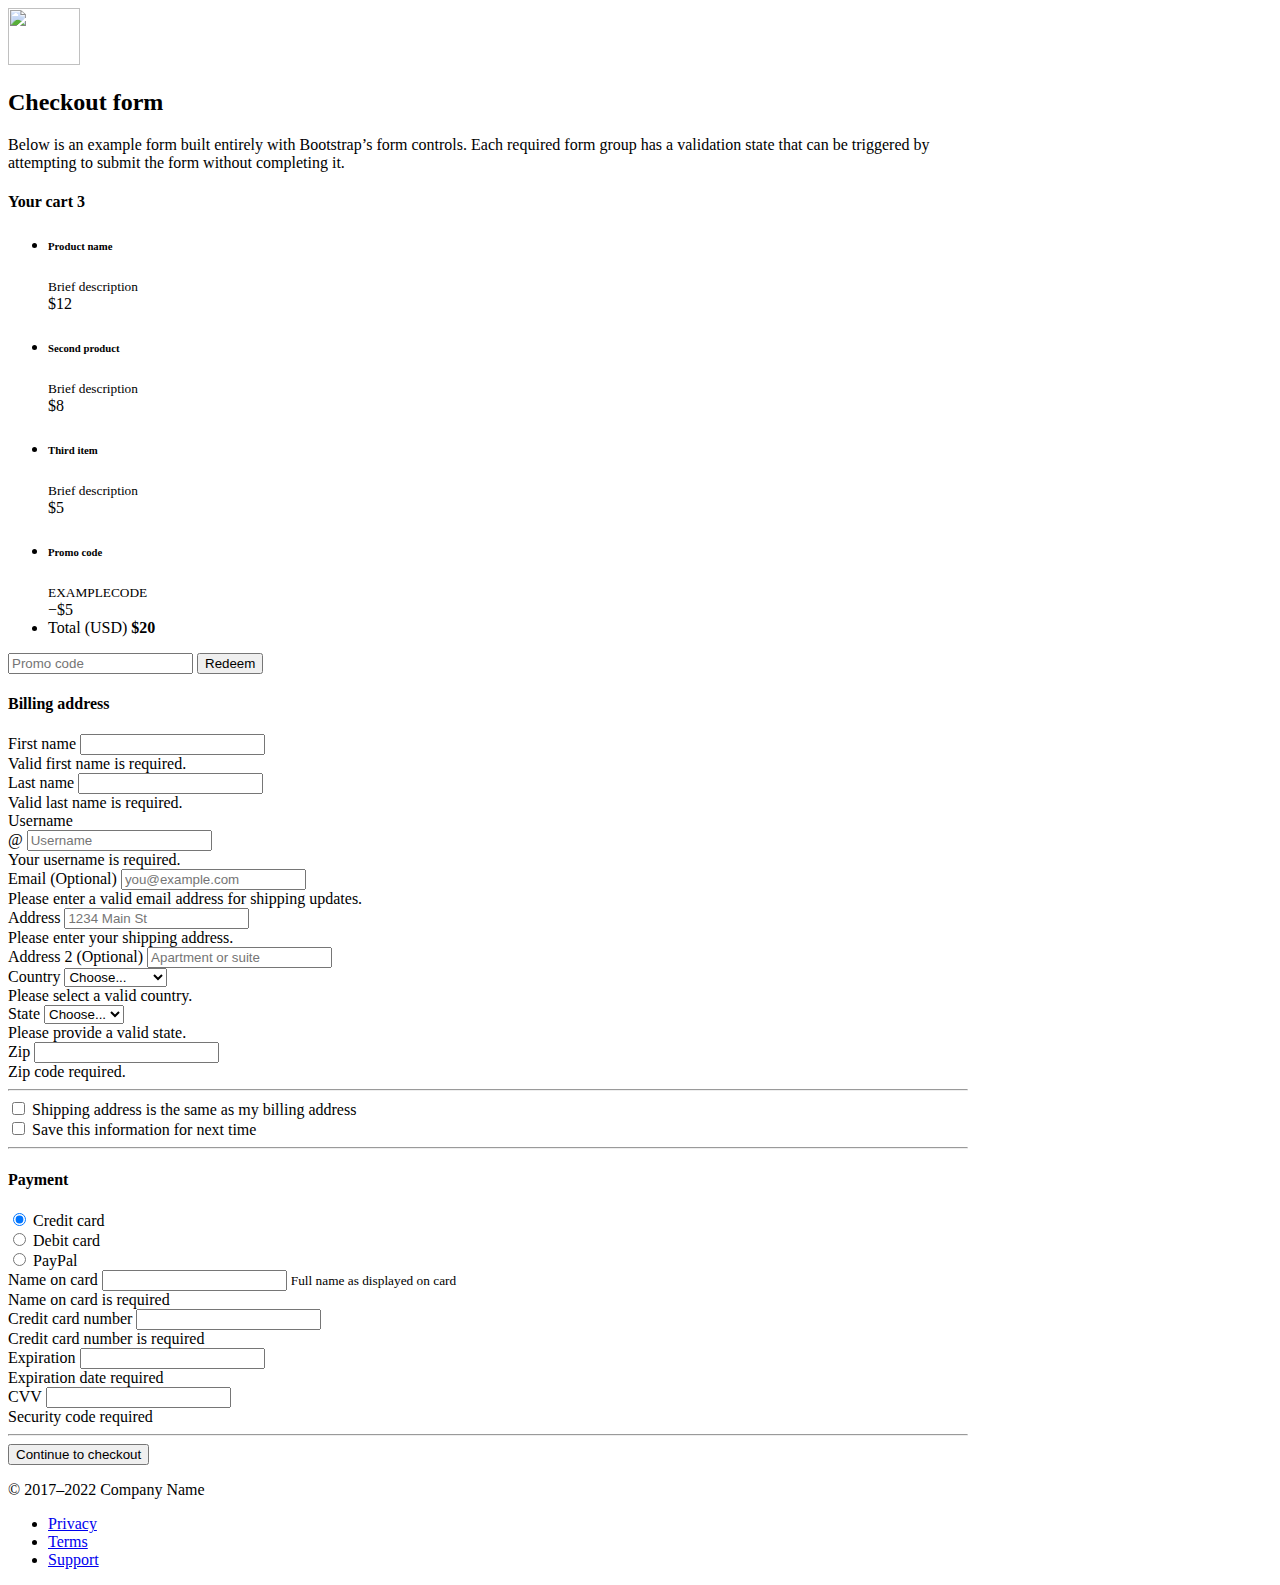
==== index.html @ 4a81ab53 "main" ====
<!doctype html>
<html lang="en">

<head>
  <meta charset="utf-8">
  <meta name="viewport" content="width=device-width, initial-scale=1">
  <meta name="description" content="">
  <meta name="author" content="Mark Otto, Jacob Thornton, and Bootstrap contributors">
  <meta name="generator" content="Hugo 0.98.0">
  <title>Checkout example · Bootstrap v5.2</title>
  <link rel="canonical" href="https://getbootstrap.com/docs/5.2/examples/checkout/">
  <link href="https://cdn.jsdelivr.net/npm/bootstrap@5.2.0-beta1/dist/css/bootstrap.min.css" rel="stylesheet"
    integrity="sha384-0evHe/X+R7YkIZDRvuzKMRqM+OrBnVFBL6DOitfPri4tjfHxaWutUpFmBp4vmVor" crossorigin="anonymous">
  <!-- Custom styles for this template -->
  <link href="form-validation.css" rel="stylesheet">
</head>

<body class="bg-light">

  <div class="container">
    <main>
      <div class="py-5 text-center">
        <img class="d-block mx-auto mb-4" src="https://upload.wikimedia.org/wikipedia/commons/b/b2/Bootstrap_logo.svg"
          alt="" width="72" height="57">
        <h2>Checkout form</h2>
        <p class="lead">Below is an example form built entirely with Bootstrap’s form controls. Each required form group
          has a validation state that can be triggered by attempting to submit the form without completing it.</p>
      </div>

      <div class="row g-5">
        <div class="col-md-5 col-lg-4 order-md-last">
          <h4 class="d-flex justify-content-between align-items-center mb-3">
            <span class="text-primary">Your cart</span>
            <span class="badge bg-primary rounded-pill">3</span>
          </h4>
          <ul class="list-group mb-3">
            <li class="list-group-item d-flex justify-content-between lh-sm">
              <div>
                <h6 class="my-0">Product name</h6>
                <small class="text-muted">Brief description</small>
              </div>
              <span class="text-muted">$12</span>
            </li>
            <li class="list-group-item d-flex justify-content-between lh-sm">
              <div>
                <h6 class="my-0">Second product</h6>
                <small class="text-muted">Brief description</small>
              </div>
              <span class="text-muted">$8</span>
            </li>
            <li class="list-group-item d-flex justify-content-between lh-sm">
              <div>
                <h6 class="my-0">Third item</h6>
                <small class="text-muted">Brief description</small>
              </div>
              <span class="text-muted">$5</span>
            </li>
            <li class="list-group-item d-flex justify-content-between bg-light">
              <div class="text-success">
                <h6 class="my-0">Promo code</h6>
                <small>EXAMPLECODE</small>
              </div>
              <span class="text-success">−$5</span>
            </li>
            <li class="list-group-item d-flex justify-content-between">
              <span>Total (USD)</span>
              <strong>$20</strong>
            </li>
          </ul>

          <form class="card p-2">
            <div class="input-group">
              <input type="text" class="form-control" placeholder="Promo code">
              <button type="submit" class="btn btn-secondary">Redeem</button>
            </div>
          </form>
        </div>
        <div class="col-md-7 col-lg-8">
          <h4 class="mb-3">Billing address</h4>
          <form class="needs-validation" novalidate>
            <div class="row g-3">
              <div class="col-sm-6">
                <label for="firstName" class="form-label">First name</label>
                <input type="text" class="form-control" id="firstName" placeholder="" value="" required>
                <div class="invalid-feedback">
                  Valid first name is required.
                </div>
              </div>

              <div class="col-sm-6">
                <label for="lastName" class="form-label">Last name</label>
                <input type="text" class="form-control" id="lastName" placeholder="" value="" required>
                <div class="invalid-feedback">
                  Valid last name is required.
                </div>
              </div>

              <div class="col-12">
                <label for="username" class="form-label">Username</label>
                <div class="input-group has-validation">
                  <span class="input-group-text">@</span>
                  <input type="text" class="form-control" id="username" placeholder="Username" required>
                  <div class="invalid-feedback">
                    Your username is required.
                  </div>
                </div>
              </div>

              <div class="col-12">
                <label for="email" class="form-label">Email <span class="text-muted">(Optional)</span></label>
                <input type="email" class="form-control" id="email" placeholder="you@example.com">
                <div class="invalid-feedback">
                  Please enter a valid email address for shipping updates.
                </div>
              </div>

              <div class="col-12">
                <label for="address" class="form-label">Address</label>
                <input type="text" class="form-control" id="address" placeholder="1234 Main St" required>
                <div class="invalid-feedback">
                  Please enter your shipping address.
                </div>
              </div>

              <div class="col-12">
                <label for="address2" class="form-label">Address 2 <span class="text-muted">(Optional)</span></label>
                <input type="text" class="form-control" id="address2" placeholder="Apartment or suite">
              </div>

              <div class="col-md-5">
                <label for="country" class="form-label">Country</label>
                <select class="form-select" id="country" required>
                  <option value="">Choose...</option>
                  <option>United States</option>
                </select>
                <div class="invalid-feedback">
                  Please select a valid country.
                </div>
              </div>

              <div class="col-md-4">
                <label for="state" class="form-label">State</label>
                <select class="form-select" id="state" required>
                  <option value="">Choose...</option>
                  <option>California</option>
                </select>
                <div class="invalid-feedback">
                  Please provide a valid state.
                </div>
              </div>

              <div class="col-md-3">
                <label for="zip" class="form-label">Zip</label>
                <input type="text" class="form-control" id="zip" placeholder="" required>
                <div class="invalid-feedback">
                  Zip code required.
                </div>
              </div>
            </div>

            <hr class="my-4">

            <div class="form-check">
              <input type="checkbox" class="form-check-input" id="same-address">
              <label class="form-check-label" for="same-address">Shipping address is the same as my billing
                address</label>
            </div>

            <div class="form-check">
              <input type="checkbox" class="form-check-input" id="save-info">
              <label class="form-check-label" for="save-info">Save this information for next time</label>
            </div>

            <hr class="my-4">

            <h4 class="mb-3">Payment</h4>

            <div class="my-3">
              <div class="form-check">
                <input id="credit" name="paymentMethod" type="radio" class="form-check-input" checked required>
                <label class="form-check-label" for="credit">Credit card</label>
              </div>
              <div class="form-check">
                <input id="debit" name="paymentMethod" type="radio" class="form-check-input" required>
                <label class="form-check-label" for="debit">Debit card</label>
              </div>
              <div class="form-check">
                <input id="paypal" name="paymentMethod" type="radio" class="form-check-input" required>
                <label class="form-check-label" for="paypal">PayPal</label>
              </div>
            </div>

            <div class="row gy-3">
              <div class="col-md-6">
                <label for="cc-name" class="form-label">Name on card</label>
                <input type="text" class="form-control" id="cc-name" placeholder="" required>
                <small class="text-muted">Full name as displayed on card</small>
                <div class="invalid-feedback">
                  Name on card is required
                </div>
              </div>

              <div class="col-md-6">
                <label for="cc-number" class="form-label">Credit card number</label>
                <input type="text" class="form-control" id="cc-number" placeholder="" required>
                <div class="invalid-feedback">
                  Credit card number is required
                </div>
              </div>

              <div class="col-md-3">
                <label for="cc-expiration" class="form-label">Expiration</label>
                <input type="text" class="form-control" id="cc-expiration" placeholder="" required>
                <div class="invalid-feedback">
                  Expiration date required
                </div>
              </div>

              <div class="col-md-3">
                <label for="cc-cvv" class="form-label">CVV</label>
                <input type="text" class="form-control" id="cc-cvv" placeholder="" required>
                <div class="invalid-feedback">
                  Security code required
                </div>
              </div>
            </div>

            <hr class="my-4">

            <button class="w-100 btn btn-primary btn-lg" type="submit">Continue to checkout</button>
          </form>
        </div>
      </div>
    </main>

    <footer class="my-5 pt-5 text-muted text-center text-small">
      <p class="mb-1">&copy; 2017–2022 Company Name</p>
      <ul class="list-inline">
        <li class="list-inline-item"><a href="#">Privacy</a></li>
        <li class="list-inline-item"><a href="#">Terms</a></li>
        <li class="list-inline-item"><a href="#">Support</a></li>
      </ul>
    </footer>
  </div>


  <script src="https://cdn.jsdelivr.net/npm/bootstrap@5.2.0-beta1/dist/js/bootstrap.bundle.min.js"
    integrity="sha384-pprn3073KE6tl6bjs2QrFaJGz5/SUsLqktiwsUTF55Jfv3qYSDhgCecCxMW52nD2"
    crossorigin="anonymous"></script>

  <script src="form-validation.js"></script>
</body>

</html>
---- form-validation.css ----
.container {
  max-width: 960px;
}

.bd-placeholder-img {
  font-size: 1.125rem;
  text-anchor: middle;
  -webkit-user-select: none;
  -moz-user-select: none;
  user-select: none;
}

@media (min-width: 768px) {
  .bd-placeholder-img-lg {
    font-size: 3.5rem;
  }
}

.b-example-divider {
  height: 3rem;
  background-color: rgba(0, 0, 0, .1);
  border: solid rgba(0, 0, 0, .15);
  border-width: 1px 0;
  box-shadow: inset 0 .5em 1.5em rgba(0, 0, 0, .1), inset 0 .125em .5em rgba(0, 0, 0, .15);
}

.b-example-vr {
  flex-shrink: 0;
  width: 1.5rem;
  height: 100vh;
}

.bi {
  vertical-align: -.125em;
  fill: currentColor;
}

.nav-scroller {
  position: relative;
  z-index: 2;
  height: 2.75rem;
  overflow-y: hidden;
}

.nav-scroller .nav {
  display: flex;
  flex-wrap: nowrap;
  padding-bottom: 1rem;
  margin-top: -1px;
  overflow-x: auto;
  text-align: center;
  white-space: nowrap;
  -webkit-overflow-scrolling: touch;
}
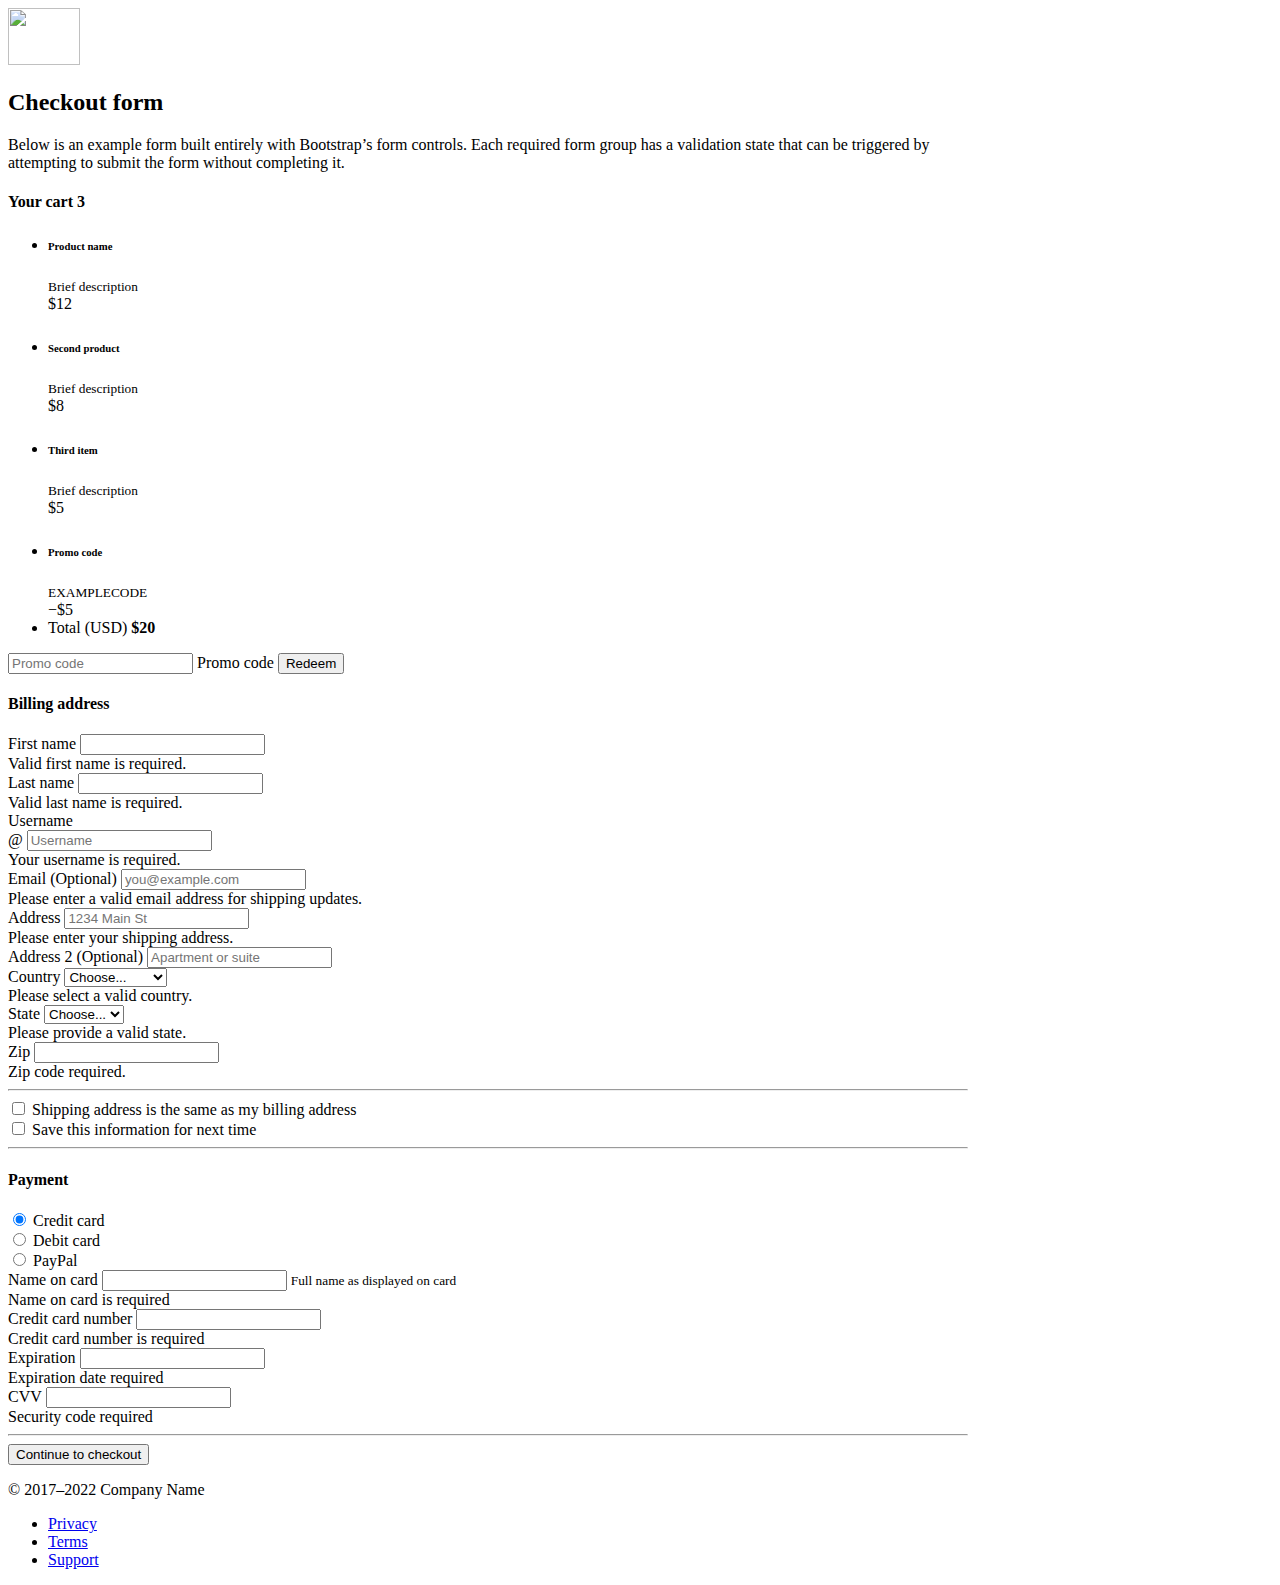
==== commit 5cde5209: "Update index.html" ====
--- a/index.html
+++ b/index.html
@@ -70,7 +70,8 @@
 
           <form class="card p-2">
             <div class="input-group">
-              <input type="text" class="form-control" placeholder="Promo code">
+              <input type="text" class="form-control" id="promo" placeholder="Promo code">
+              <label for="promo" class="form-label">Promo code</label>
               <button type="submit" class="btn btn-secondary">Redeem</button>
             </div>
           </form>
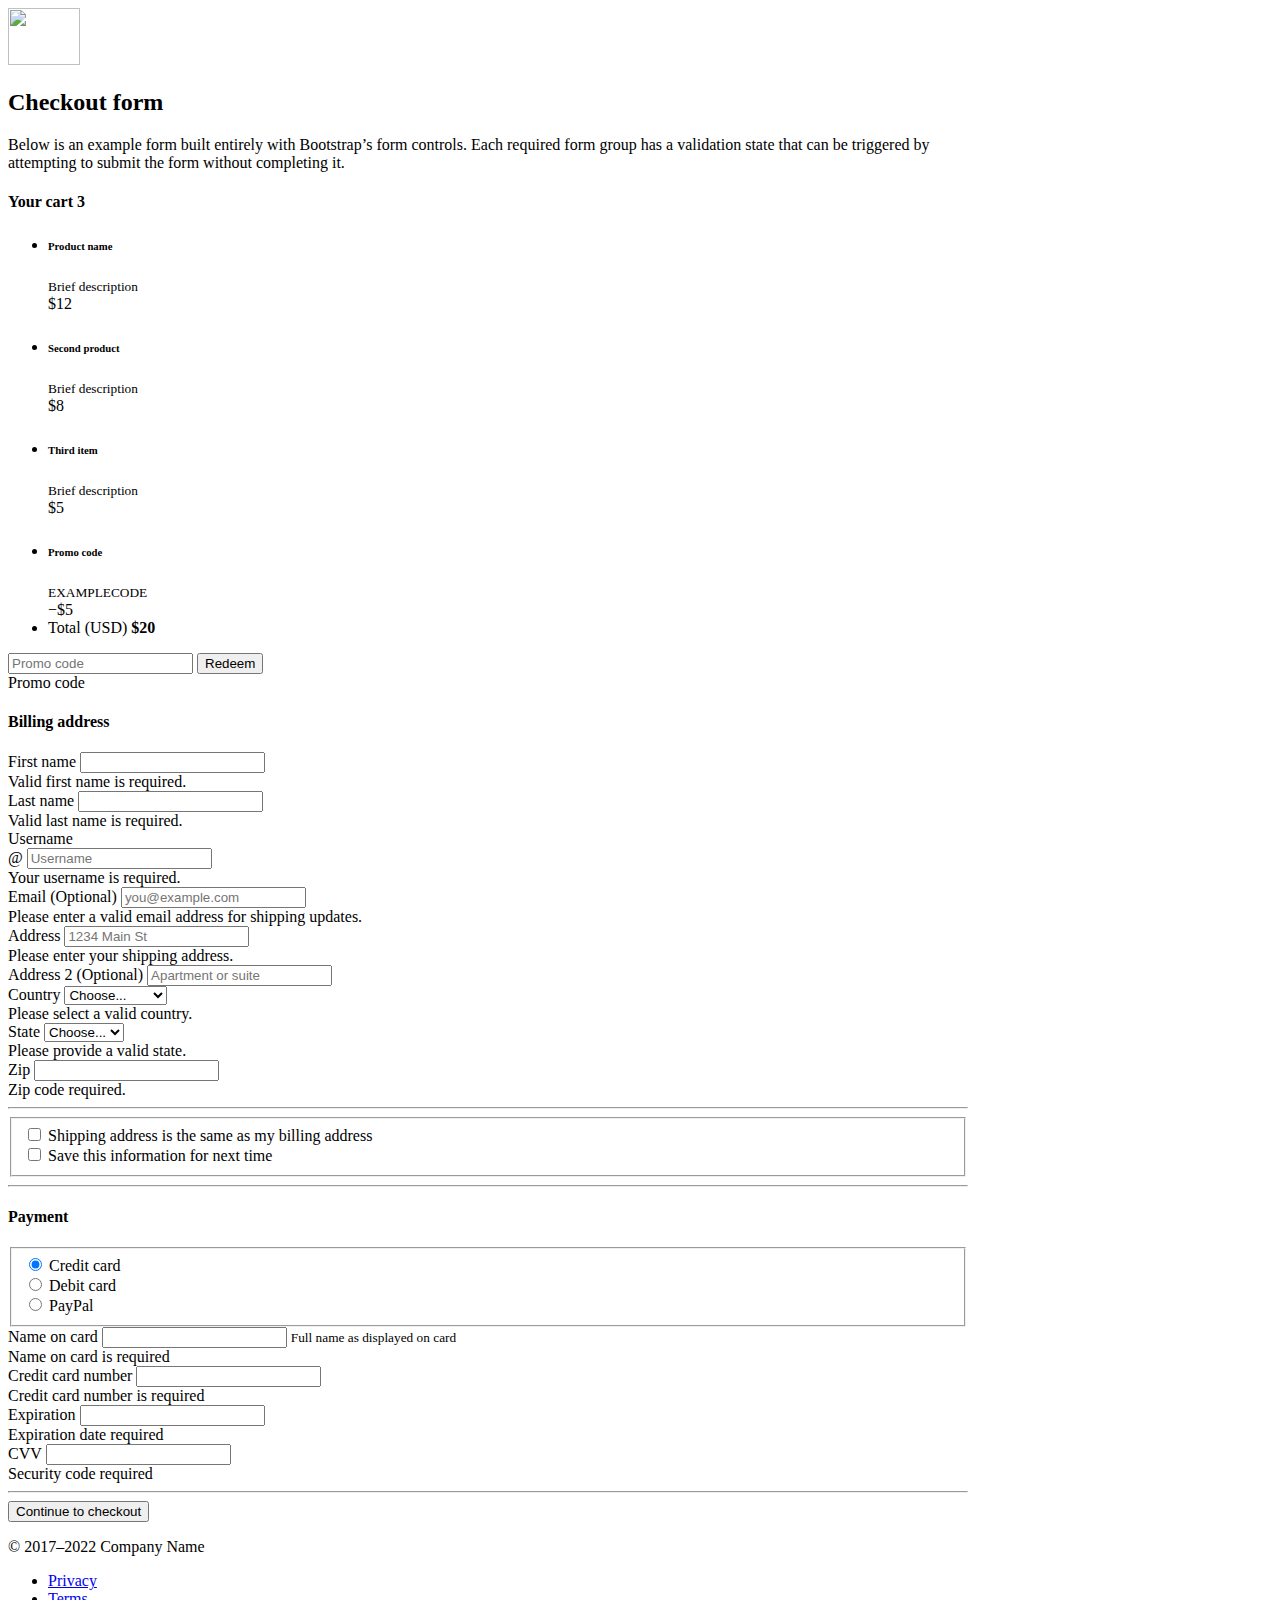
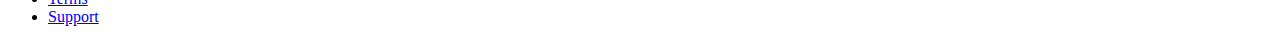
==== commit 08b98b13: "progreso" ====
--- a/index.html
+++ b/index.html
@@ -68,14 +68,15 @@
             </li>
           </ul>
 
-          <form class="card p-2">
+          <form class="card pt-5">
+            
             <div class="input-group">
-              <input type="text" class="form-control" id="promo" placeholder="Promo code">
-              <label for="promo" class="form-label">Promo code</label>
+              <input type="text" class="form-control" id="promo" placeholder="Promo code">    
               <button type="submit" class="btn btn-secondary">Redeem</button>
             </div>
           </form>
         </div>
+        <label for="promo" class="form-label">Promo code</label>
         <div class="col-md-7 col-lg-8">
           <h4 class="mb-3">Billing address</h4>
           <form class="needs-validation" novalidate>
@@ -160,37 +161,39 @@
             </div>
 
             <hr class="my-4">
-
-            <div class="form-check">
-              <input type="checkbox" class="form-check-input" id="same-address">
-              <label class="form-check-label" for="same-address">Shipping address is the same as my billing
-                address</label>
-            </div>
-
-            <div class="form-check">
-              <input type="checkbox" class="form-check-input" id="save-info">
-              <label class="form-check-label" for="save-info">Save this information for next time</label>
-            </div>
+            <fieldset>
+                <div class="form-check">
+                  <input type="checkbox" class="form-check-input" id="same-address">
+                  <label class="form-check-label" for="same-address">Shipping address is the same as my billing
+                    address</label>
+                </div>
+
+                <div class="form-check">
+                  <input type="checkbox" class="form-check-input" id="save-info">
+                  <label class="form-check-label" for="save-info">Save this information for next time</label>
+                </div>
+              </fieldset>
 
             <hr class="my-4">
 
             <h4 class="mb-3">Payment</h4>
-
-            <div class="my-3">
-              <div class="form-check">
-                <input id="credit" name="paymentMethod" type="radio" class="form-check-input" checked required>
-                <label class="form-check-label" for="credit">Credit card</label>
-              </div>
-              <div class="form-check">
-                <input id="debit" name="paymentMethod" type="radio" class="form-check-input" required>
-                <label class="form-check-label" for="debit">Debit card</label>
-              </div>
-              <div class="form-check">
-                <input id="paypal" name="paymentMethod" type="radio" class="form-check-input" required>
-                <label class="form-check-label" for="paypal">PayPal</label>
-              </div>
-            </div>
-
+          <fieldset>
+              <div class="my-3">
+                <div class="form-check">
+                  <input id="credit" name="paymentMethod" type="radio" class="form-check-input" checked required>
+                  <label class="form-check-label" for="credit">Credit card</label>
+                </div>
+                <div class="form-check">
+                  <input id="debit" name="paymentMethod" type="radio" class="form-check-input" required>
+                  <label class="form-check-label" for="debit">Debit card</label>
+                </div>
+                <div class="form-check">
+                  <input id="paypal" name="paymentMethod" type="radio" class="form-check-input" required>
+                  <label class="form-check-label" for="paypal">PayPal</label>
+                </div>
+              </div>
+            </fieldset>
+            
             <div class="row gy-3">
               <div class="col-md-6">
                 <label for="cc-name" class="form-label">Name on card</label>
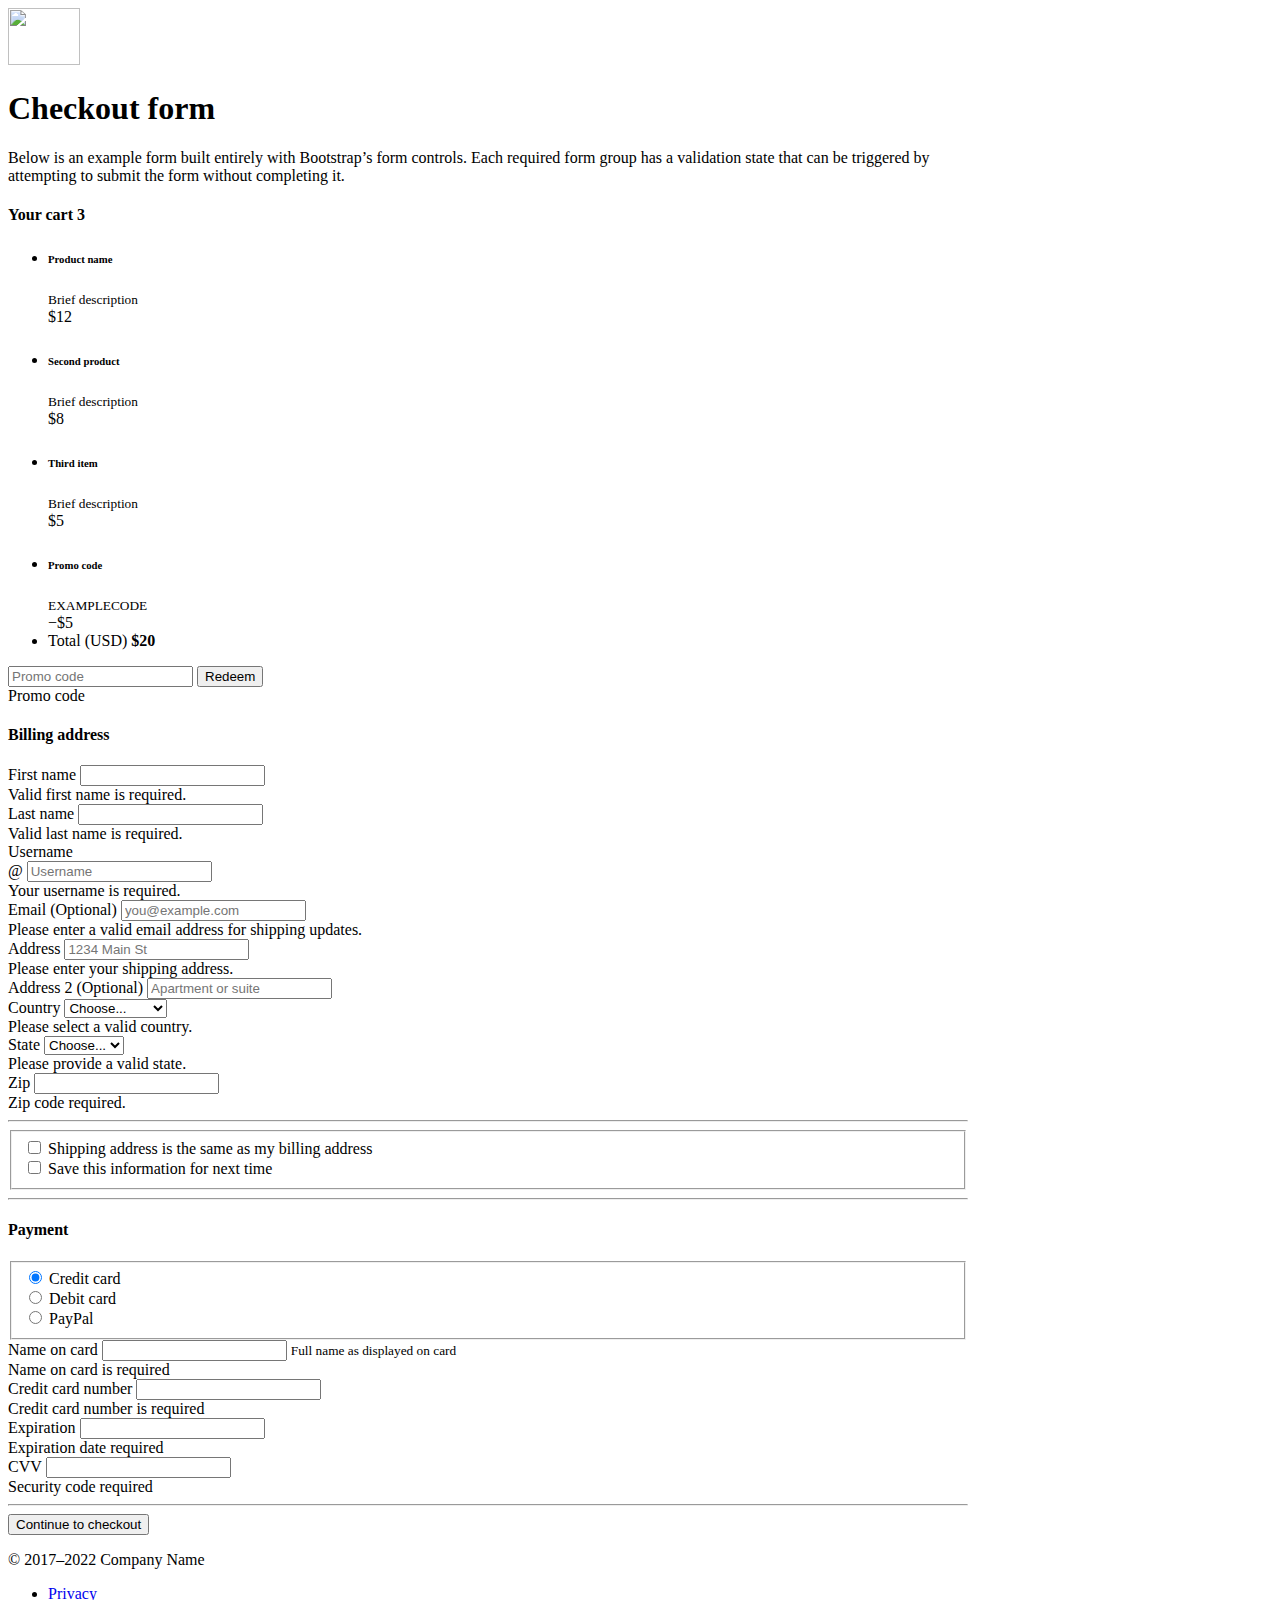
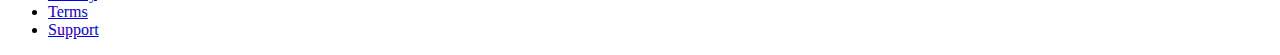
==== commit 44525ca4: "header" ====
--- a/index.html
+++ b/index.html
@@ -22,7 +22,7 @@
       <div class="py-5 text-center">
         <img class="d-block mx-auto mb-4" src="https://upload.wikimedia.org/wikipedia/commons/b/b2/Bootstrap_logo.svg"
           alt="" width="72" height="57">
-        <h2>Checkout form</h2>
+        <h1>Checkout form</h1>
         <p class="lead">Below is an example form built entirely with Bootstrap’s form controls. Each required form group
           has a validation state that can be triggered by attempting to submit the form without completing it.</p>
       </div>
@@ -193,7 +193,7 @@
                 </div>
               </div>
             </fieldset>
-            
+
             <div class="row gy-3">
               <div class="col-md-6">
                 <label for="cc-name" class="form-label">Name on card</label>
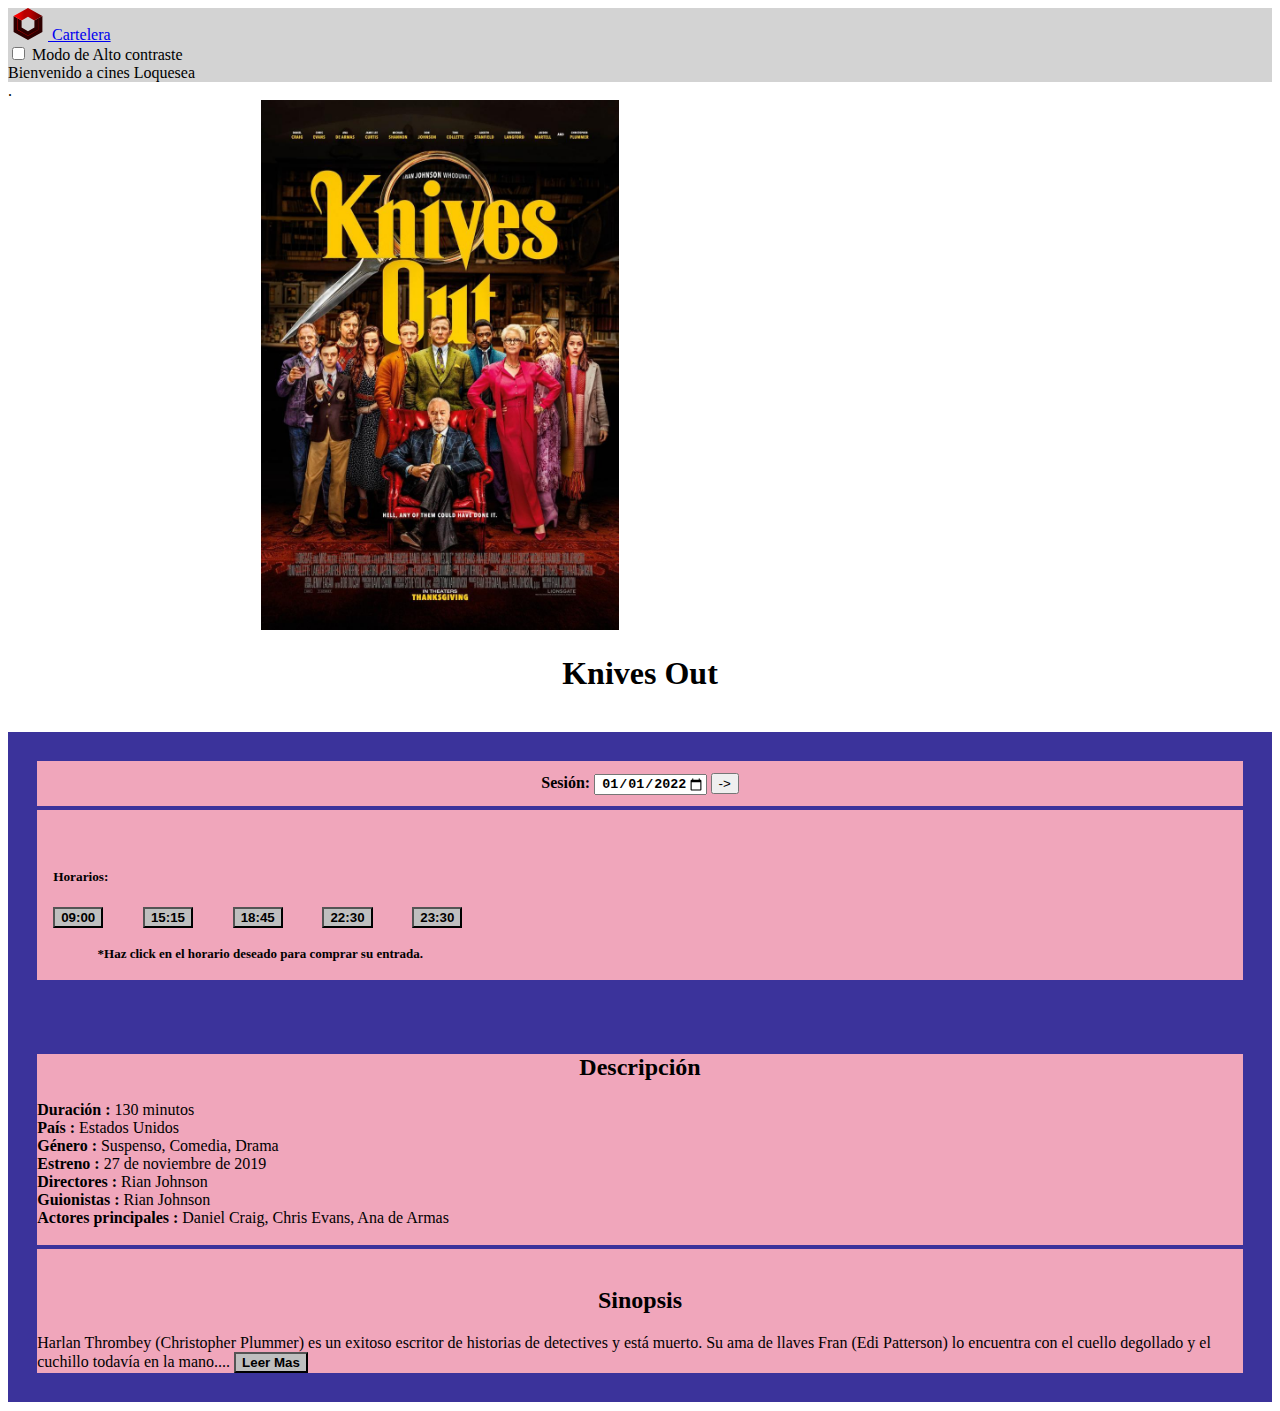
==== commit 9d07e657: "Update index.html" ====
--- a/index.html
+++ b/index.html
@@ -1,258 +1,132 @@
 <!doctype html>
-<html lang="en">
+<html lang="es">
 
 <head>
+  <!-- Required meta tags -->
   <meta charset="utf-8">
   <meta name="viewport" content="width=device-width, initial-scale=1">
-  <meta name="description" content="">
-  <meta name="author" content="Mark Otto, Jacob Thornton, and Bootstrap contributors">
-  <meta name="generator" content="Hugo 0.98.0">
-  <title>Checkout example · Bootstrap v5.2</title>
-  <link rel="canonical" href="https://getbootstrap.com/docs/5.2/examples/checkout/">
-  <link href="https://cdn.jsdelivr.net/npm/bootstrap@5.2.0-beta1/dist/css/bootstrap.min.css" rel="stylesheet"
-    integrity="sha384-0evHe/X+R7YkIZDRvuzKMRqM+OrBnVFBL6DOitfPri4tjfHxaWutUpFmBp4vmVor" crossorigin="anonymous">
-  <!-- Custom styles for this template -->
-  <link href="form-validation.css" rel="stylesheet">
+
+  <!-- Bootstrap CSS -->
+  <link href="https://cdn.jsdelivr.net/npm/bootstrap@5.1.3/dist/css/bootstrap.min.css" rel="stylesheet"
+    integrity="sha384-1BmE4kWBq78iYhFldvKuhfTAU6auU8tT94WrHftjDbrCEXSU1oBoqyl2QvZ6jIW3" crossorigin="anonymous">
+  <link href="css/informacion.css" rel="stylesheet">
+
+  <link rel="stylesheet" href="jquery-ui-1.13.1/jquery-ui.css">
+  <script src="js/jquery-3.6.0.min.js"></script>
+  <script src="jquery-ui-1.13.1/jquery-ui.js"></script>
+  <script src="js/rangoHora.js"></script>
+  <script src="js/guardarCargarPelicula.js"></script>
+  <script src="js/leerMas.js"></script>
+
+  <title>KNIVES OUT</title>
 </head>
 
-<body class="bg-light">
+<body>
 
-  <div class="container">
-    <main>
-      <div class="py-5 text-center">
-        <img class="d-block mx-auto mb-4" src="https://upload.wikimedia.org/wikipedia/commons/b/b2/Bootstrap_logo.svg"
-          alt="" width="72" height="57">
-        <h1>Checkout form</h1>
-        <p class="lead">Below is an example form built entirely with Bootstrap’s form controls. Each required form group
-          has a validation state that can be triggered by attempting to submit the form without completing it.</p>
+  <header class="p-3 fondoGris">
+    <div class="container-flex d-grid gap-3 mainContent">
+      <div class="d-flex flex-wrap align-items-center justify-content-center justify-content-lg-start">
+        <a href="index.html" class="d-flex align-items-center mb-3 mb-md-auto me-md-auto text-dark text-decoration-none">
+          <img class="bi me-2" src="images/logo.svg" width="40" height="32" alt="logo"></img>
+          <span class="fs-4 ">Cartelera</span>
+        </a>
+
+        <div class="form-check form-switch">
+          <input class="form-check-input" type="checkbox" role="switch" onclick="cambioDeModo2()" onKeyDown="if(event.keyCode==13) press();" id="flexSwitchCheckDefault">
+          <label class="form-check-label" for="flexSwitchCheckDefault">Modo de Alto contraste
+            &emsp;&emsp;&emsp;&emsp;</label>
+
+        </div>
+
+        <div>
+          Bienvenido a cines Loquesea
+        </div>
       </div>
+    </div>
+  </header>
 
-      <div class="row g-5">
-        <div class="col-md-5 col-lg-4 order-md-last">
-          <h4 class="d-flex justify-content-between align-items-center mb-3">
-            <span class="text-primary">Your cart</span>
-            <span class="badge bg-primary rounded-pill">3</span>
-          </h4>
-          <ul class="list-group mb-3">
-            <li class="list-group-item d-flex justify-content-between lh-sm">
-              <div>
-                <h6 class="my-0">Product name</h6>
-                <small class="text-muted">Brief description</small>
-              </div>
-              <span class="text-muted">$12</span>
-            </li>
-            <li class="list-group-item d-flex justify-content-between lh-sm">
-              <div>
-                <h6 class="my-0">Second product</h6>
-                <small class="text-muted">Brief description</small>
-              </div>
-              <span class="text-muted">$8</span>
-            </li>
-            <li class="list-group-item d-flex justify-content-between lh-sm">
-              <div>
-                <h6 class="my-0">Third item</h6>
-                <small class="text-muted">Brief description</small>
-              </div>
-              <span class="text-muted">$5</span>
-            </li>
-            <li class="list-group-item d-flex justify-content-between bg-light">
-              <div class="text-success">
-                <h6 class="my-0">Promo code</h6>
-                <small>EXAMPLECODE</small>
-              </div>
-              <span class="text-success">−$5</span>
-            </li>
-            <li class="list-group-item d-flex justify-content-between">
-              <span>Total (USD)</span>
-              <strong>$20</strong>
-            </li>
-          </ul>
+  
+  <div class="container-fluid p-5 maxw">
+    <div class="row">
+      <div class="col-md-6">.
+        <div class="row">
+                  <div class="col-md-12"><input type="image" class="imagen" id="imagen" src="images/knivesOutjpg.jpg" alt="foto de Cartelera"></div> 
+        </div>
 
-          <form class="card pt-5">
+        <div class="row">
+          <div class="col-md-12">
+            <h1>Knives Out</h1></br>
+          </div>
+        </div>
+
+        <div class="row ">
+          <div class="col-md-11 fondoGris p-3 ">
+            <div class="row fondo">
+              <div class="row">
+                <div class="col-md-12 border   carta3 ">
+                  <label for="fecha"><font style=" font-weight:bold;" >Sesión:</font> </label>
+                  <input type="date" style="font-weight:bold; " id="fecha" name="fecha" value="2022-01-01" min="2022-01-01" max="2022-12-31">
+                  <span><button id="goToDate">-></button></span>
+                  </br>     
+                </div> 
+              </div>        
+              <div class="row " >
+                <div class="col-md-12  text-left carta2">
+                  <ul class="list-group-horizontal d-flex flex-wrap horarios"> 
+                    <h5 style="text-align: left;">Horarios: </h5> <ul></ul>
             
-            <div class="input-group">
-              <input type="text" class="form-control" id="promo" placeholder="Promo code">    
-              <button type="submit" class="btn btn-secondary">Redeem</button>
-            </div>
-          </form>
-        </div>
-        <label for="promo" class="form-label">Promo code</label>
-        <div class="col-md-7 col-lg-8">
-          <h4 class="mb-3">Billing address</h4>
-          <form class="needs-validation" novalidate>
-            <div class="row g-3">
-              <div class="col-sm-6">
-                <label for="firstName" class="form-label">First name</label>
-                <input type="text" class="form-control" id="firstName" placeholder="" value="" required>
-                <div class="invalid-feedback">
-                  Valid first name is required.
-                </div>
-              </div>
-
-              <div class="col-sm-6">
-                <label for="lastName" class="form-label">Last name</label>
-                <input type="text" class="form-control" id="lastName" placeholder="" value="" required>
-                <div class="invalid-feedback">
-                  Valid last name is required.
-                </div>
-              </div>
-
-              <div class="col-12">
-                <label for="username" class="form-label">Username</label>
-                <div class="input-group has-validation">
-                  <span class="input-group-text">@</span>
-                  <input type="text" class="form-control" id="username" placeholder="Username" required>
-                  <div class="invalid-feedback">
-                    Your username is required.
+                    <button class="list-group-item bHora"><label>09:00</label></button>
+                    <button class="list-group-item bHora"><label>15:15</label></button>
+                    <button class="list-group-item bHora"><label>18:45</label></button>
+                    <button class="list-group-item bHora"><label>22:30</label></button>
+                    <button class="list-group-item bHora"><label>23:30</label></button>
+                  </ul>  
+                  <label class="tamanyopequenyo" ><b>*Haz click en el horario deseado para comprar su entrada.</b></label> </br></br>
                   </div>
                 </div>
               </div>
+            </div>
+          </div>
+        </div>
 
-              <div class="col-12">
-                <label for="email" class="form-label">Email <span class="text-muted">(Optional)</span></label>
-                <input type="email" class="form-control" id="email" placeholder="you@example.com">
-                <div class="invalid-feedback">
-                  Please enter a valid email address for shipping updates.
-                </div>
-              </div>
-
-              <div class="col-12">
-                <label for="address" class="form-label">Address</label>
-                <input type="text" class="form-control" id="address" placeholder="1234 Main St" required>
-                <div class="invalid-feedback">
-                  Please enter your shipping address.
-                </div>
-              </div>
-
-              <div class="col-12">
-                <label for="address2" class="form-label">Address 2 <span class="text-muted">(Optional)</span></label>
-                <input type="text" class="form-control" id="address2" placeholder="Apartment or suite">
-              </div>
-
-              <div class="col-md-5">
-                <label for="country" class="form-label">Country</label>
-                <select class="form-select" id="country" required>
-                  <option value="">Choose...</option>
-                  <option>United States</option>
-                </select>
-                <div class="invalid-feedback">
-                  Please select a valid country.
-                </div>
-              </div>
-
-              <div class="col-md-4">
-                <label for="state" class="form-label">State</label>
-                <select class="form-select" id="state" required>
-                  <option value="">Choose...</option>
-                  <option>California</option>
-                </select>
-                <div class="invalid-feedback">
-                  Please provide a valid state.
-                </div>
-              </div>
-
-              <div class="col-md-3">
-                <label for="zip" class="form-label">Zip</label>
-                <input type="text" class="form-control" id="zip" placeholder="" required>
-                <div class="invalid-feedback">
-                  Zip code required.
-                </div>
+      <div class="col-md-6" >
+        <div class="row  fondoGris p-3 tamBackground">
+          <div class =" row  fondo">
+            <div class="row carta d-flex">
+              <div class="col-md-12  tamBackground">
+                <h2>Descripción</h2>     
+                <b>Duración : </b> 130 minutos </br>
+                <b>País : </b> Estados Unidos </br>
+                <b>Género : </b> Suspenso, Comedia, Drama</br>
+                <b>Estreno : </b> 27 de noviembre de 2019 </br>
+                <b>Directores : </b> Rian Johnson</br>
+                <b>Guionistas : </b> Rian Johnson </br>
+                <b>Actores principales : </b> Daniel Craig, Chris Evans, Ana de Armas</br>
+                </br>
+              </div>   
+            </div>
+            
+            <div class="row  carta d-flex">
+              <div class="col-md-12">
+                </br>
+                <h2>Sinopsis</h2>
+                <label>Harlan Thrombey (Christopher Plummer) es un exitoso escritor de historias de detectives y está muerto. Su ama de llaves Fran (Edi Patterson) lo encuentra con el cuello degollado y el cuchillo todavía en la mano.<span id="dots">...</span><span id="more"> Suena a suicidio, pero hay preguntas. Después de todo, ¿quién está degollando realmente? Algunos policías (la maravillosa pareja de LaKeith Stanfield y Noah Segan) vienen a Thrombey Estate para hacer una pequeña investigación, solo para asegurarse de que no se pierdan nada, y la película comienza con sus conversaciones con cada uno de los miembros de la familia. Thrombey . La hija Linda (Jamie Lee Curtis) es una exitosa mujer de negocios con un marido de mierda llamado Richard (Don Johnson) y un hijo horrible llamado Ransom (Chris Evans). Su Walt (Michael Shannon) dirige la parte editorial, pero ha tenido muchas peleas con mi querido papá. La hijastra Joni (Toni Collette) está muy interesada en la autoayuda, pero se ayudó a sí misma estafando al anciano. Finalmente, está Marta Cabrera (Ana de Armas), la verdadera heroína de «Knives Out» y la confidente más confiable de Harlan. ¿Puede ayudar a resolver el caso?
+                </label>  </span>
+                <button onclick="myFunction()" id="myBtn" class ="bHora">Leer Mas</button>
               </div>
             </div>
-
-            <hr class="my-4">
-            <fieldset>
-                <div class="form-check">
-                  <input type="checkbox" class="form-check-input" id="same-address">
-                  <label class="form-check-label" for="same-address">Shipping address is the same as my billing
-                    address</label>
-                </div>
-
-                <div class="form-check">
-                  <input type="checkbox" class="form-check-input" id="save-info">
-                  <label class="form-check-label" for="save-info">Save this information for next time</label>
-                </div>
-              </fieldset>
-
-            <hr class="my-4">
-
-            <h4 class="mb-3">Payment</h4>
-          <fieldset>
-              <div class="my-3">
-                <div class="form-check">
-                  <input id="credit" name="paymentMethod" type="radio" class="form-check-input" checked required>
-                  <label class="form-check-label" for="credit">Credit card</label>
-                </div>
-                <div class="form-check">
-                  <input id="debit" name="paymentMethod" type="radio" class="form-check-input" required>
-                  <label class="form-check-label" for="debit">Debit card</label>
-                </div>
-                <div class="form-check">
-                  <input id="paypal" name="paymentMethod" type="radio" class="form-check-input" required>
-                  <label class="form-check-label" for="paypal">PayPal</label>
-                </div>
-              </div>
-            </fieldset>
-
-            <div class="row gy-3">
-              <div class="col-md-6">
-                <label for="cc-name" class="form-label">Name on card</label>
-                <input type="text" class="form-control" id="cc-name" placeholder="" required>
-                <small class="text-muted">Full name as displayed on card</small>
-                <div class="invalid-feedback">
-                  Name on card is required
-                </div>
-              </div>
-
-              <div class="col-md-6">
-                <label for="cc-number" class="form-label">Credit card number</label>
-                <input type="text" class="form-control" id="cc-number" placeholder="" required>
-                <div class="invalid-feedback">
-                  Credit card number is required
-                </div>
-              </div>
-
-              <div class="col-md-3">
-                <label for="cc-expiration" class="form-label">Expiration</label>
-                <input type="text" class="form-control" id="cc-expiration" placeholder="" required>
-                <div class="invalid-feedback">
-                  Expiration date required
-                </div>
-              </div>
-
-              <div class="col-md-3">
-                <label for="cc-cvv" class="form-label">CVV</label>
-                <input type="text" class="form-control" id="cc-cvv" placeholder="" required>
-                <div class="invalid-feedback">
-                  Security code required
-                </div>
-              </div>
-            </div>
-
-            <hr class="my-4">
-
-            <button class="w-100 btn btn-primary btn-lg" type="submit">Continue to checkout</button>
-          </form>
+           
+          </div>
         </div>
       </div>
-    </main>
-
-    <footer class="my-5 pt-5 text-muted text-center text-small">
-      <p class="mb-1">&copy; 2017–2022 Company Name</p>
-      <ul class="list-inline">
-        <li class="list-inline-item"><a href="#">Privacy</a></li>
-        <li class="list-inline-item"><a href="#">Terms</a></li>
-        <li class="list-inline-item"><a href="#">Support</a></li>
-      </ul>
-    </footer>
+    </div>
   </div>
 
 
-  <script src="https://cdn.jsdelivr.net/npm/bootstrap@5.2.0-beta1/dist/js/bootstrap.bundle.min.js"
-    integrity="sha384-pprn3073KE6tl6bjs2QrFaJGz5/SUsLqktiwsUTF55Jfv3qYSDhgCecCxMW52nD2"
+
+  <script src="https://cdn.jsdelivr.net/npm/bootstrap@5.1.3/dist/js/bootstrap.bundle.min.js"
+    integrity="sha384-ka7Sk0Gln4gmtz2MlQnikT1wXgYsOg+OMhuP+IlRH9sENBO0LRn5q+8nbTov4+1p"
     crossorigin="anonymous"></script>
-
-  <script src="form-validation.js"></script>
 </body>
 
 </html>--- a/css/informacion.css
+++ b/css/informacion.css
@@ -0,0 +1,121 @@
+.fondo {
+    background-color: #3B339B;
+    padding:2%;   
+    margin:0%;
+      
+}
+.fondoGris{
+    background-color: lightgray;
+}
+
+.carta {
+    padding-top:-1%;
+    background-color: #F0A6BB;
+    min-width: 47%;
+    margin: 4px;    
+    
+}
+
+.carta2 {
+    padding-top: 3%;
+
+    background-color: #F0A6BB;
+    min-width: 47%;
+    margin: 4px;    
+    
+}
+
+.carta3{
+    
+        padding-top: 1%;
+        text-align: center;
+        background-color: #F0A6BB;
+        min-width: 47%;
+        margin: 4px;    
+        
+   
+}
+.slider-range {
+    padding-top: 25px;
+    padding-left: 20px;
+}
+
+#contenedorPeliculas {
+    padding: 2%;
+    min-width: 800px;
+}
+
+.imagen {
+    max-width: 75%;
+    min-width: 55%;
+    max-height: 530px;
+    min-width: 250px;
+   
+    padding-left: 20%;
+}
+
+#fecha {
+    padding-left: 5px;
+}
+
+#mainContent {
+    max-width: 1920px;
+    min-width: 800px;
+}
+
+.horarios {
+    margin-left: -2%;
+}
+
+.bHora {
+    background-color: #bfbfbf;
+    font-weight: bold;
+    text-align: center;
+    margin-right: 3%;
+}
+
+body {
+    min-width: 700px;
+}
+
+p {
+    font-size: 15pt;
+    text-align: center;
+}
+
+h1{
+    text-align:center;
+}
+h2{
+    text-align: center;
+}
+label{
+    text-align:justify ;
+}
+#goToDate{
+    margin-bottom: 1%;
+}
+
+.tamanyopequenyo{
+    font-size: 13px;
+    margin-left: 5%;
+}
+
+.informacion2 {
+    background-color: lightsalmon;
+    padding: 2%;
+    max-width: 75%;
+ 
+}
+
+.tamBackground{
+    max-width:200%;
+    min-width: 50%;
+  
+}
+.maxw{
+    max-width:500%;
+    max-height: 500%;
+}
+#more {display: none;}
+   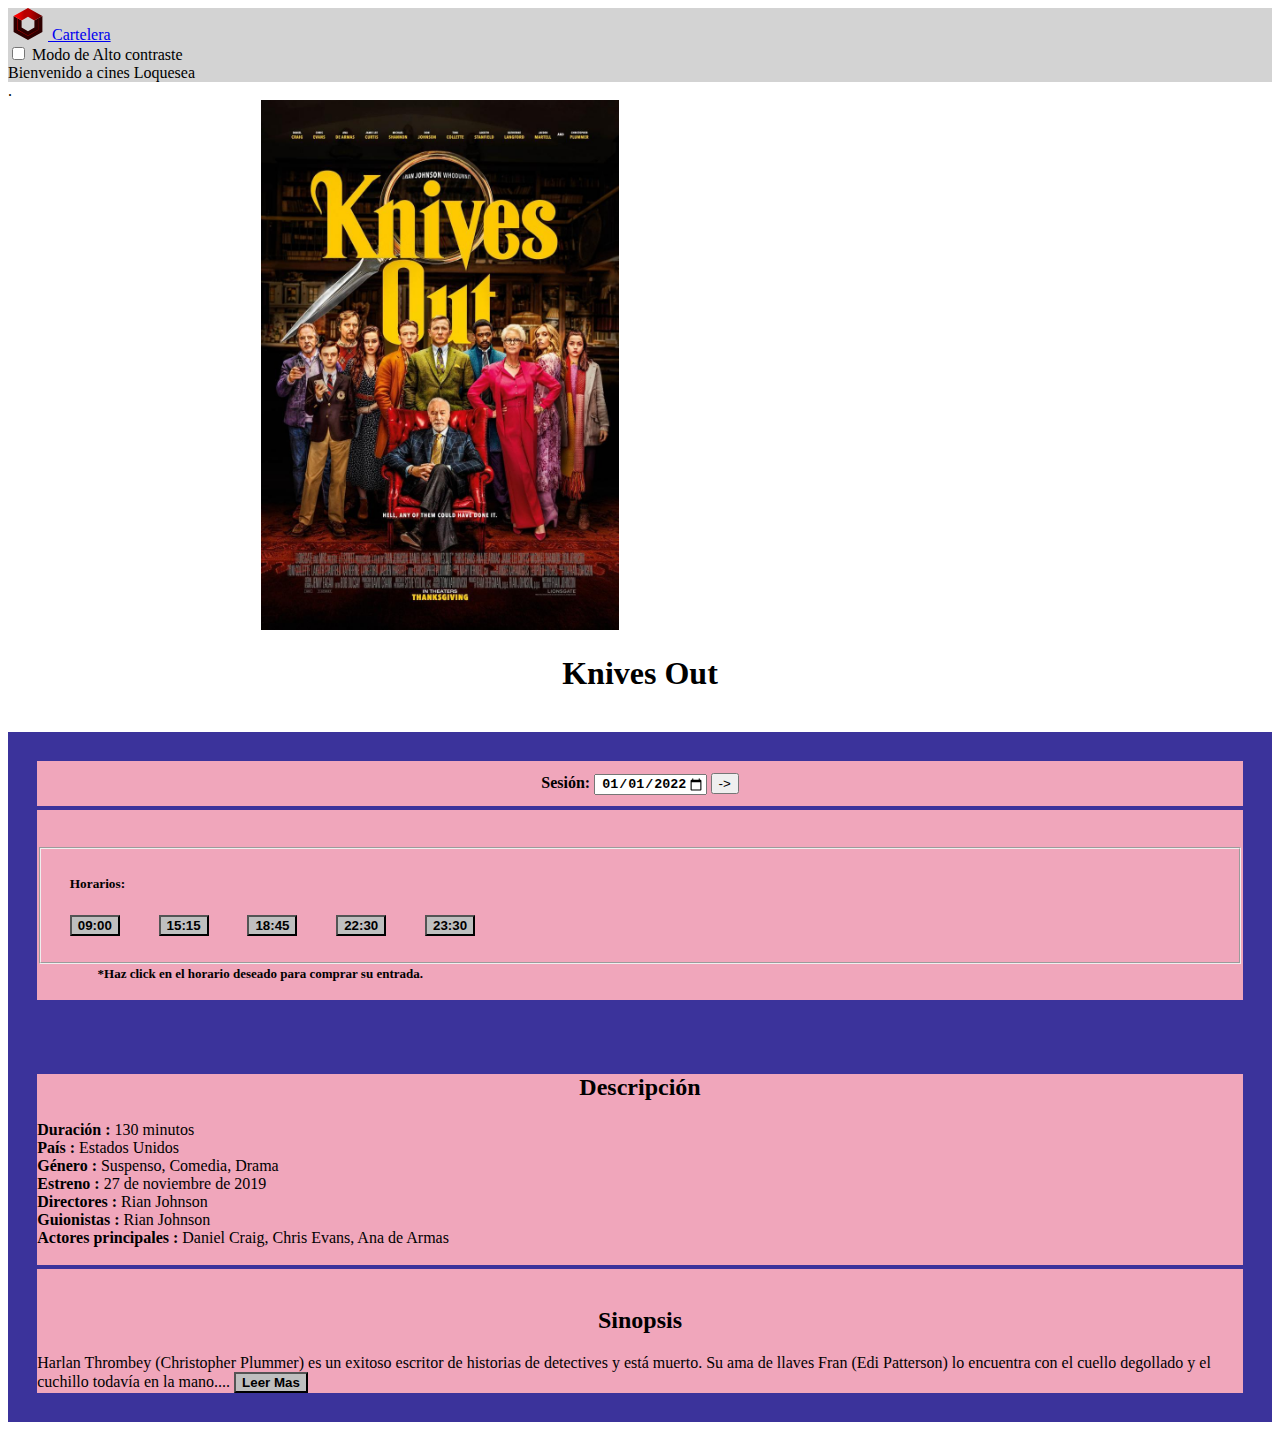
==== commit 0ef2fd7d: "a" ====
--- a/index.html
+++ b/index.html
@@ -72,15 +72,18 @@
               </div>        
               <div class="row " >
                 <div class="col-md-12  text-left carta2">
-                  <ul class="list-group-horizontal d-flex flex-wrap horarios"> 
-                    <h5 style="text-align: left;">Horarios: </h5> <ul></ul>
-            
-                    <button class="list-group-item bHora"><label>09:00</label></button>
-                    <button class="list-group-item bHora"><label>15:15</label></button>
-                    <button class="list-group-item bHora"><label>18:45</label></button>
-                    <button class="list-group-item bHora"><label>22:30</label></button>
-                    <button class="list-group-item bHora"><label>23:30</label></button>
-                  </ul>  
+                  <fieldset>
+                    <ul class="list-group-horizontal d-flex flex-wrap horarios"> 
+                      <h5 style="text-align: left;">Horarios: </h5> <ul></ul>
+              
+                      <button class="list-group-item bHora">09:00</button>
+                      <button class="list-group-item bHora">15:15</button>
+                      <button class="list-group-item bHora">18:45</button>
+                      <button class="list-group-item bHora">22:30</button>
+                      <button class="list-group-item bHora">23:30</button>
+                    </ul>  
+                  </fieldset>
+                  
                   <label class="tamanyopequenyo" ><b>*Haz click en el horario deseado para comprar su entrada.</b></label> </br></br>
                   </div>
                 </div>
